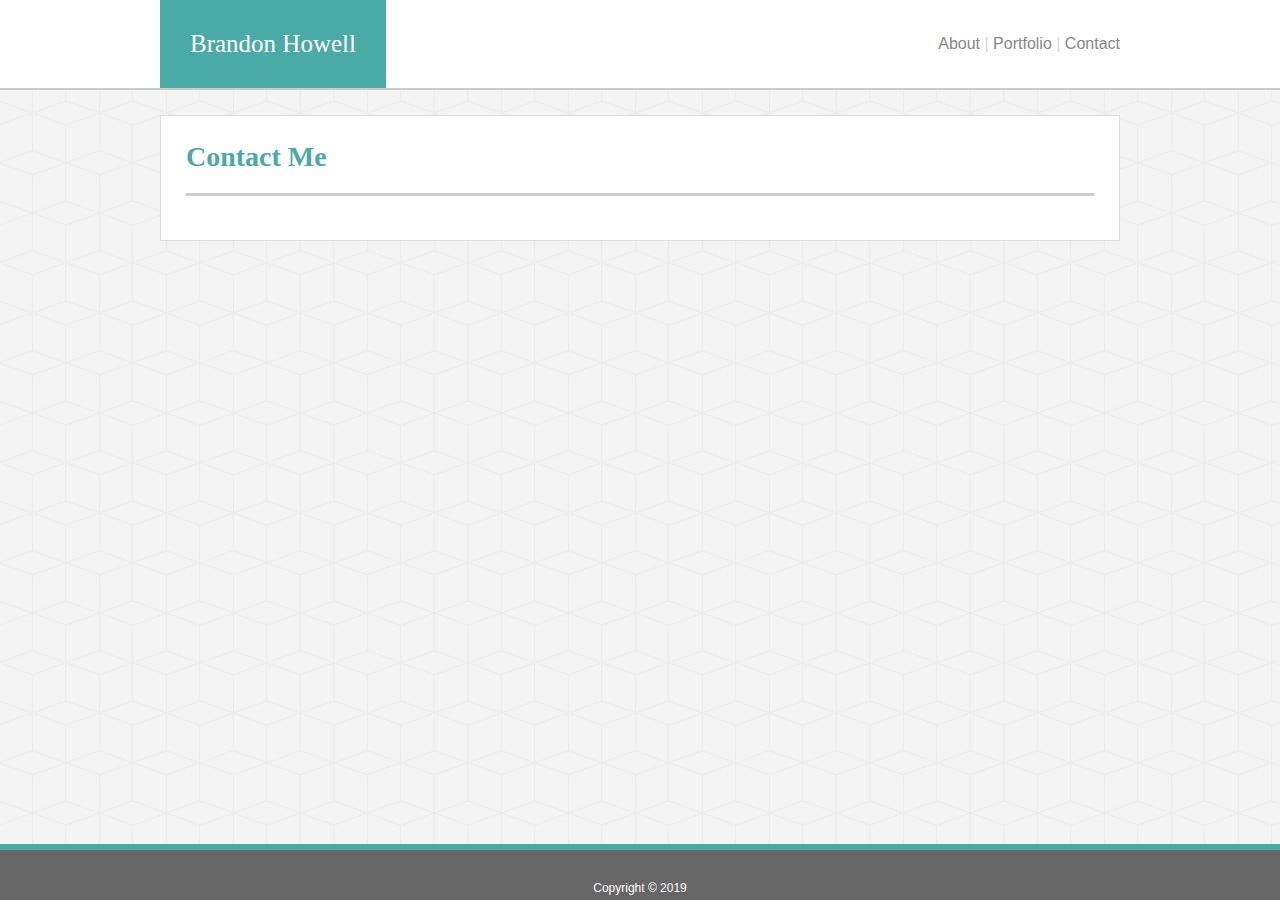
==== contact.html @ e67717a5 "20181202 update. layout finished." ====
<!doctype html>
<html>
    <head>
        <title>Brandon Howell Portfolio</title>
        <link rel="stylesheet" type="text/css" href="assets/css/style.css">
    </head>
    <body>
        
        <div id="footer-wrapper">
            <div id="header">
                <div class="ninesixty">
                    <p id="sitename">
                        Brandon Howell
                    </p>
                    <p id="nav">
                        <a href="index.html">About</a>  |  <a href="portfolio.html">Portfolio</a>  |  <a href="contact.html">Contact</a>
                    </p>
                </div> <!-- close 960 -->
            </div> <!-- close header -->
            <div id="content">
                <h1>Contact Me</h1>
                
            </div> <!--close content-->
        </div> <!--close wrapper-->
        <div id="footer">
                <span class="copyright">Copyright &copy; 2019</span>
        </div>
    </body>
</html>
---- assets/css/style.css ----
/* ====== UNIVERSAL CLASSES ====== */ 

body {
    font-family: Georgia, 'Times New Roman', Times, serif;
    font-size: 14px;
    background-color:#ffffff;
    padding: 0px;
    margin: 0px;
    color: #777777;
    background-image: url("../images/cubes.png");
}

.ninesixty {
    width: 960px;
    margin: auto;
    padding: 0;
}

/* ====== STICKY FOOTER WRAPPER / LAYOUT ====== */

#footer-wrapper {
    min-height: calc(100vh - 81px);
    padding: 0;
}
#footer {
    margin-top: 25px;
    border-top:#4aaaa5 6px solid;
    height: 50px;
    background-color: #666666;
    font-family: Arial, Helvetica, sans-serif;
    font-size: 12px;
    color: #ffffff;
    position: relative;
}
.copyright {
    position: absolute;
    bottom: 5px;
    text-align:center;
    width: 100%;
}

/* ====== FOOTER-WRAPPER > HEADER ====== */

#header {
    background-color: #ffffff;
    padding: 0px;
    margin-bottom: 25px;
    width: 100%;
    border-bottom: #CCCCCC 2px solid;
}
#sitename {
    background-color: #4aaaa5;
    display:inline-block;
    font-size: 25px;
    padding: 30px;
    margin: 0px;
    color: #ffffff;
}
#nav {
    float: right;
    font-size: 16px;
    font-family:Arial, Helvetica, sans-serif;
    margin: 0px;
    padding: 35px 0px 34px 0px;
    color: #d5d5d5;
    
}
#nav a {
    color: #888888;
    text-decoration: none;
}

/* ====== FOOTER-WRAPPER > PAGE CONTENT ====== */

#content {
    width: 908px;
    margin: auto;
    background-color:#ffffff;
    padding: 25px;
    overflow: auto;
    border: #dddddd 1px solid;
}
#content img.headshot {
    float: left;
    margin-right:20px;
    margin-bottom:20px;
}
#content p {
    font-family:Arial, Helvetica, sans-serif;
    line-height: 150%;
}
h1 {
    margin-top: 0px;
    padding-bottom: 20px;
    border-bottom:#CCCCCC 3px solid;
    color: #4aaaa5;
}
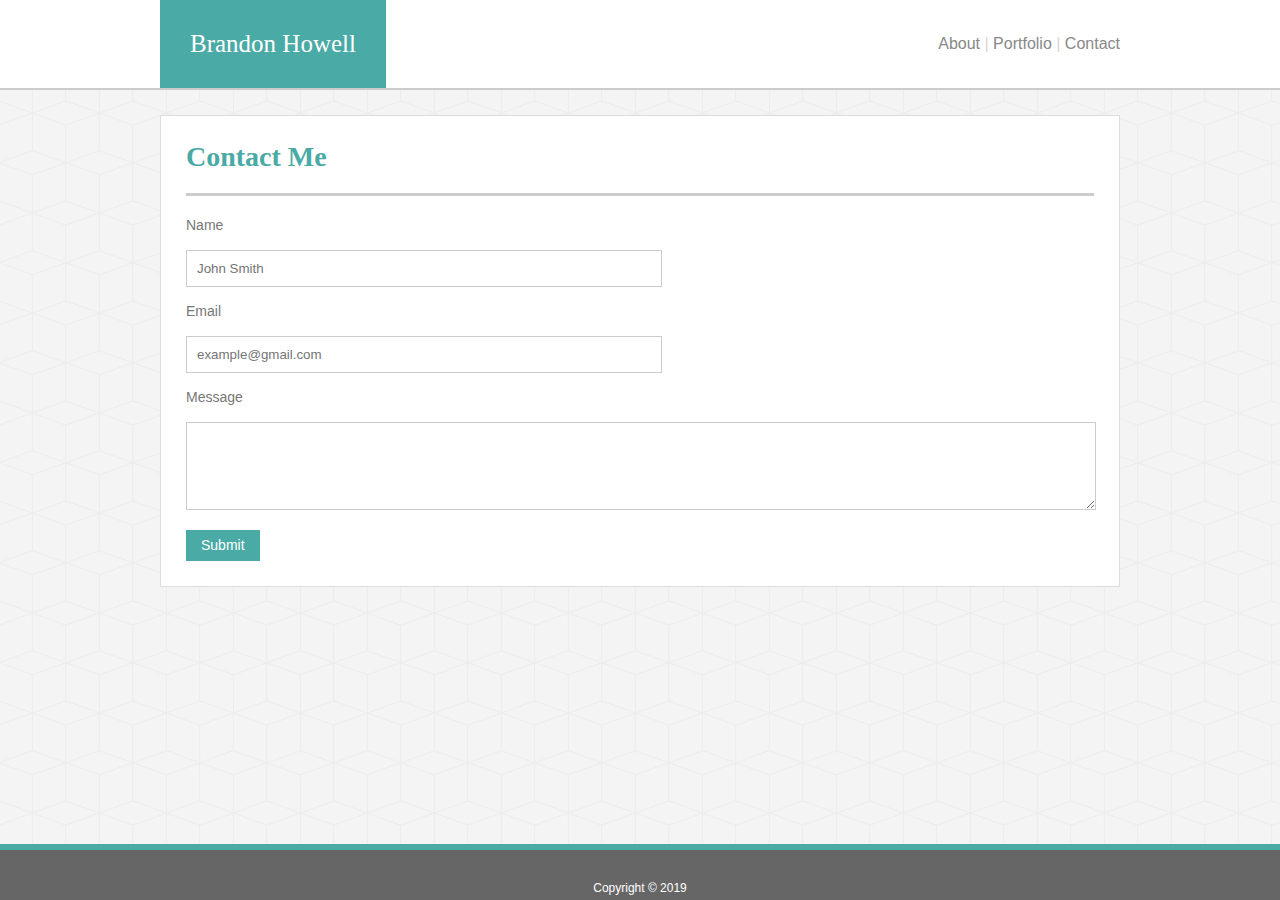
==== commit 1bdcb0b4: "layout good enough to submit, needs personal bio" ====
--- a/contact.html
+++ b/contact.html
@@ -19,7 +19,15 @@
             </div> <!-- close header -->
             <div id="content">
                 <h1>Contact Me</h1>
-                
+                <form action="">
+                        <p>Name</p>
+                        <input type="text" name="fName" class="textfield" placeholder="John Smith">
+                        <p>Email</p>
+                        <input type="text" name="fEmail" class="textfield" placeholder="example@gmail.com">
+                        <p>Message</p>
+                        <textarea name="fMessage"></textarea>
+                        <input type="submit" value="Submit">
+                    </form>
             </div> <!--close content-->
         </div> <!--close wrapper-->
         <div id="footer">
--- a/assets/css/style.css
+++ b/assets/css/style.css
@@ -94,4 +94,52 @@
     padding-bottom: 20px;
     border-bottom:#CCCCCC 3px solid;
     color: #4aaaa5;
+}
+
+/* ====== FOOTER-WRAPPER > PAGE CONTENT > FORM ====== */
+
+.textfield {
+    width: 50%;
+    border: #cccccc 1px solid;
+    padding: 10px;
+}
+textarea {
+    width: calc(100% - 20px);
+    display: block;
+    border: #cccccc 1px solid;
+    padding: 10px;
+    height: 5em;
+}
+input[type=submit]{
+    margin-top: 20px;
+    color: #ffffff;
+    background-color: #4aaaa5;
+    border: 0px;
+    font-family:Arial, Helvetica, sans-serif;
+    line-height: 150%;
+    font-size: 14px;
+    padding: 5px 15px;
+}
+
+/* ====== FOOTER-WRAPPER > PAGE CONTENT > PORTFOLIO ====== */
+
+.project-tile {
+    width: 380px;
+    height: 280px;
+    background-color: #123456;
+    margin: 0px 20px 20px 0px;
+    float: left;
+    position: relative;
+    background-image: url(https://picsum.photos/380/280?random);
+}
+#content .project-tile p {
+    font-family: Georgia, 'Times New Roman', Times, serif;
+    background-color: #4aaaa5;
+    color: #ffffff;
+    position: absolute;
+    bottom: 10px;
+    width: 100%;
+    text-align: center;
+    margin: 0;
+    font-size: 24px;
 }